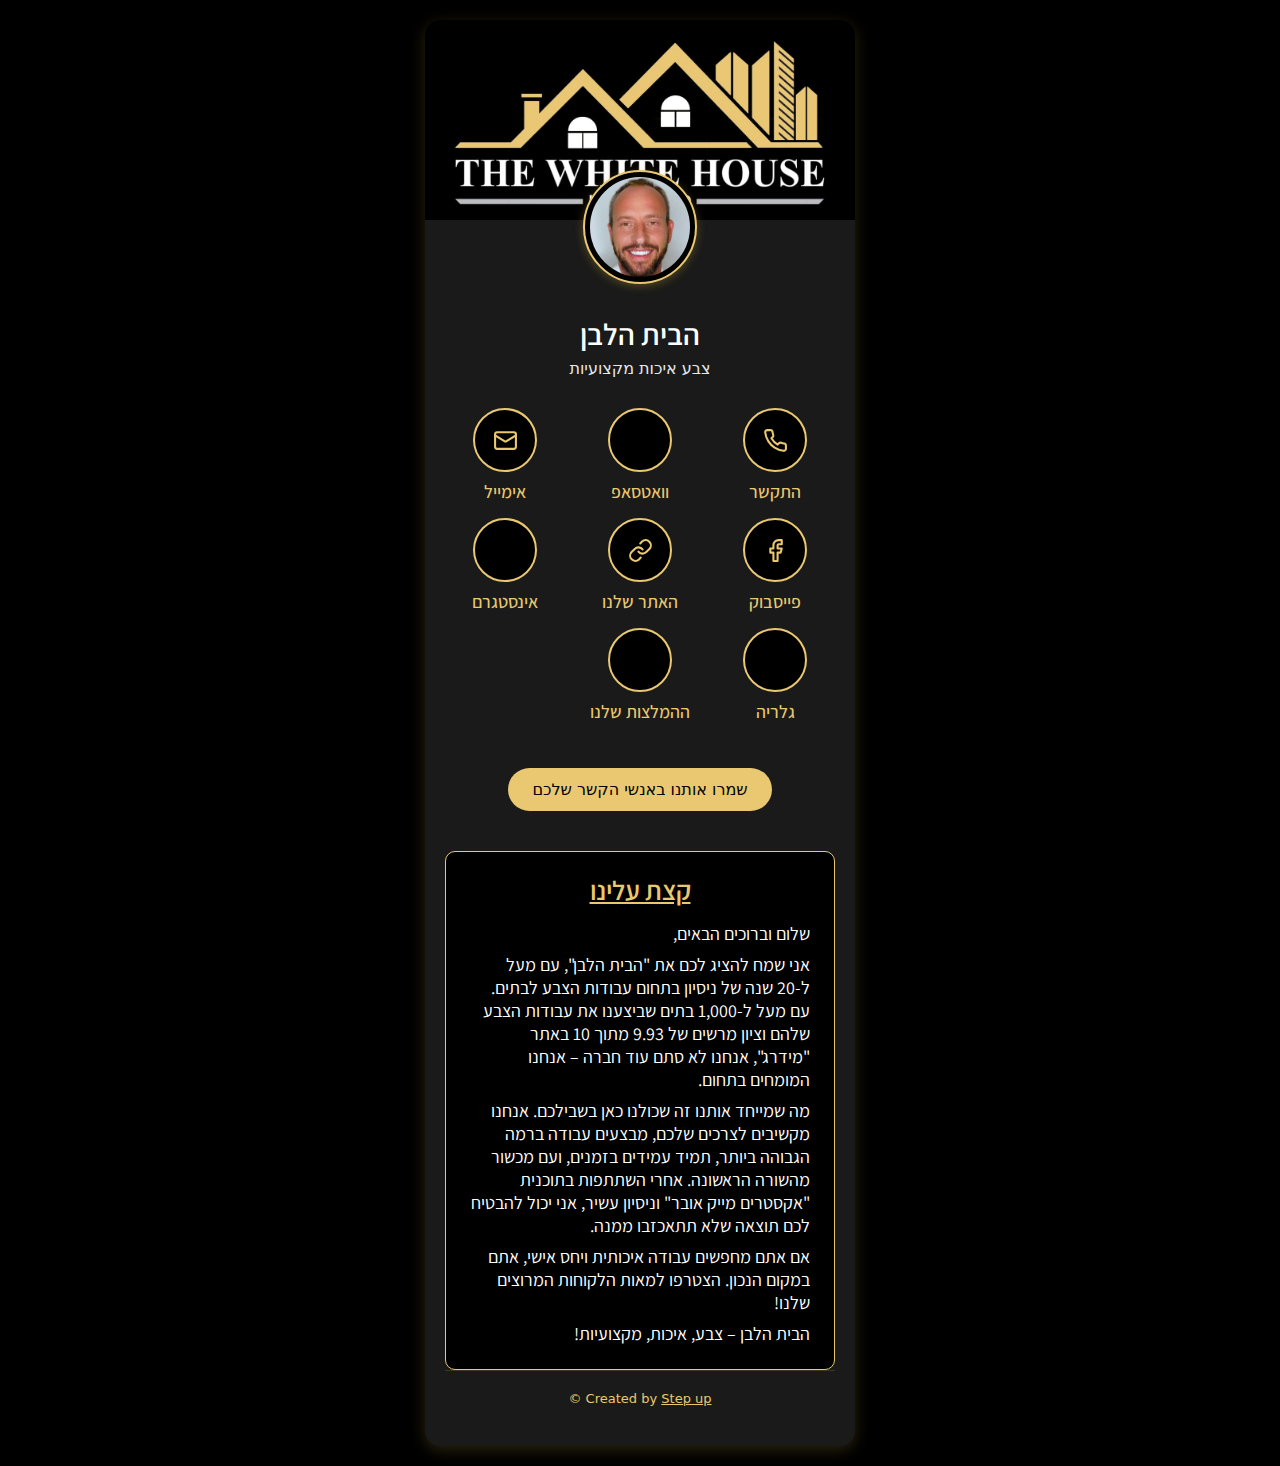
==== index.html @ 556792b4 "Add files via upload" ====
<!DOCTYPE html>
<html dir="rtl" lang="he">
<head>
    <meta charset="UTF-8">
    <meta name="viewport" content="width=device-width, initial-scale=1.0">
    <title>The White house - digital card</title>
      <link rel="stylesheet" href="https://cdnjs.cloudflare.com/ajax/libs/font-awesome/6.5.1/css/all.min.css" integrity="sha512-DTOQO9RWCH3ppGqcWaEA1BIZOC6xxalwEsw9c2QQeAIftl+Vegovlnee1c9QX4TctnWMn13TZye+giMm8e2LwA==" crossorigin="anonymous" referrerpolicy="no-referrer" />
        <link rel="preconnect" href="https://fonts.googleapis.com">
        <link rel="preconnect" href="https://fonts.gstatic.com" crossorigin>
        <link href="https://fonts.googleapis.com/css2?family=Assistant:wght@200..800&display=swap" rel="stylesheet">
    <link rel="stylesheet" href="style.css">
</head>
<body>
    <div class="container">
     
        <div class="cover-image">
            <img src="./images/logo.jpg" alt="Cover Image">
        </div>
        <div class="logo-container">
            <div class="logo">
                <img src="./images/profile.jpg" alt="Logo">
            </div>
        </div>
        <div class="content">
            <h1>הבית הלבן</h1>
            <div class="subtitle">צבע איכות מקצועיות</div>
            
            <div class="contact-grid">
         
                <a href="tel:0543997390" class="contact-item" target="_blank">
                    <div class="icon-circle">
                        <svg xmlns="http://www.w3.org/2000/svg" width="24" height="24" viewBox="0 0 24 24" fill="none" stroke="currentColor" stroke-width="2" stroke-linecap="round" stroke-linejoin="round"><path d="M22 16.92v3a2 2 0 0 1-2.18 2 19.79 19.79 0 0 1-8.63-3.07 19.5 19.5 0 0 1-6-6 19.79 19.79 0 0 1-3.07-8.67A2 2 0 0 1 4.11 2h3a2 2 0 0 1 2 1.72 12.84 12.84 0 0 0 .7 2.81 2 2 0 0 1-.45 2.11L8.09 9.91a16 16 0 0 0 6 6l1.27-1.27a2 2 0 0 1 2.11-.45 12.84 12.84 0 0 0 2.81.7A2 2 0 0 1 22 16.92z"></path></svg>
                    </div>
                    התקשר
                </a>

                <a href="whatsapp://send?text=היי הגעתי אליך דרך כרטיס ביקור דיגיטלי מעוניין לקבל עוד פרטים על השירותים שאתה מציע &phone=+972543997390" class="contact-item" target="_blank">
                    <div class="icon-circle">
                        <i class="fa-brands fa-whatsapp" id="icons"></i>
                    </div>
                    וואטסאפ
                </a>

                <a href="mailto:Bait.halavan@gmail.com" class="contact-item" target="_blank">
                    <div class="icon-circle">
                        <svg xmlns="http://www.w3.org/2000/svg" width="24" height="24" viewBox="0 0 24 24" fill="none" stroke="currentColor" stroke-width="2" stroke-linecap="round" stroke-linejoin="round"><rect width="20" height="16" x="2" y="4" rx="2"></rect><path d="m22 7-8.97 5.7a1.94 1.94 0 0 1-2.06 0L2 7"></path></svg>
                    </div>
                    אימייל
                </a>

                <a href="#" class="contact-item" target="_blank">
                    <div class="icon-circle">
                        <svg xmlns="http://www.w3.org/2000/svg" width="24" height="24" viewBox="0 0 24 24" fill="none" stroke="currentColor" stroke-width="2" stroke-linecap="round" stroke-linejoin="round"><path d="M18 2h-3a5 5 0 0 0-5 5v3H7v4h3v8h4v-8h3l1-4h-4V7a1 1 0 0 1 1-1h3z"></path></svg>
                    </div>
                    פייסבוק
                </a>

                <a href="#" class="contact-item" target="_blank">
                    <div class="icon-circle">
                        <svg xmlns="http://www.w3.org/2000/svg" width="24" height="24" viewBox="0 0 24 24" fill="none" stroke="currentColor" stroke-width="2" stroke-linecap="round" stroke-linejoin="round"><path d="M10 13a5 5 0 0 0 7.54.54l3-3a5 5 0 0 0-7.07-7.07l-1.72 1.71"></path><path d="M14 11a5 5 0 0 0-7.54-.54l-3 3a5 5 0 0 0 7.07 7.07l1.71-1.71"></path></svg>
                    </div>
                    האתר שלנו
                </a>
                
                                <a href="#" target="_blank" class="contact-item">
                                    <div class="icon-circle">
                                        <i class="fa-brands fa-instagram" id="icons"></i>
                                    </div>
                                    אינסטגרם
                                </a>

                                
                                <a href="#" target="_blank" class="contact-item">
                                    <div class="icon-circle">
                                        <i class="fa-regular fa-image" id="icons"></i>
                                    </div>
                                    גלריה
                                </a>
                                <a href="#" target="_blank" class="contact-item">
                                    <div class="icon-circle">
                                        <i class="fa-solid fa-star" id="icons"></i>
                                    </div>
                                    ההמלצות שלנו
                                </a>

            </div>

            <a href="contact.vcf" download class="save-contact">
                שמרו אותנו באנשי הקשר שלכם
            </a>

            <div class="about-section">
                <div class="about-title">קצת עלינו</div>
                <div class="about-text">
                    שלום וברוכים הבאים,
                </div>
                <div class="about-text">
                    אני שמח להציג לכם את "הבית הלבן", עם מעל ל-20 שנה של ניסיון בתחום עבודות הצבע לבתים. עם מעל ל-1,000 בתים שביצענו את עבודות הצבע שלהם וציון מרשים של 9.93 מתוך 10 באתר "מידרג", אנחנו לא סתם עוד חברה – אנחנו המומחים בתחום.
                </div>
                <div class="about-text">
                    מה שמייחד אותנו זה שכולנו כאן בשבילכם. אנחנו מקשיבים לצרכים שלכם, מבצעים עבודה ברמה הגבוהה ביותר, תמיד עמידים בזמנים, ועם מכשור מהשורה הראשונה. אחרי השתתפות בתוכנית "אקסטרים מייק אובר" וניסיון עשיר, אני יכול להבטיח לכם תוצאה שלא תתאכזבו ממנה.
                </div>
                <div class="about-text">
                    אם אתם מחפשים עבודה איכותית ויחס אישי, אתם במקום הנכון. הצטרפו למאות הלקוחות המרוצים שלנו!
                </div>
                <div class="about-text">
                    הבית הלבן – צבע, איכות, מקצועיות!
                </div>
            </div>

            <div class="footer">
                 Created by 
                 <a href="https://stepupdigital.co.il/" id="link" target="_blank">Step up</a> ©
            </div>
        </div>
    </div>
</body>
</html>
---- style.css ----
:root {
    --gold: #EAC871;
    --gold-light: #FFD700;
    --black: #000000;
    --dark-gray: #1A1A1A;
    --title: #ffffff;
}

body {
    font-family: system-ui, -apple-system, sans-serif;
    margin: 0;
    padding: 0;
    background: var(--black);
    min-height: 100vh;
}
.container {
    width: 100%;
    max-width: 430px;
    margin: 0 auto;
    background: var(--dark-gray);
    box-shadow: 0 4px 15px rgba(212, 175, 55, 0.2);
}
.cover-image {
    width: 100%;
    height: 200px;
    background: var(--black);
    position: relative;
    overflow: hidden;
}
.cover-image img {
    width: 100%;
    height: 100%;
    object-fit: cover;
}
.logo-container {
    position: relative;
    margin-top: -50px;
    text-align: center;
    padding: 0 20px;
}
.logo {
    width: 100px;
    height: 100px;
    border-radius: 50%;
    background: var(--black);
    padding: 5px;
    margin: 0 auto;
    box-shadow: 0 2px 10px rgba(212, 175, 55, 0.3);
    border: 2px solid var(--gold);
}
.logo img {
    width: 100%;
    height: 100%;
    border-radius: 50%;
    object-fit: cover;
}
.content {
    padding: 20px;
    text-align: center;
}
h1 {
    font-family: "Assistant", Sans-serif;
    font-weight: 600;
    color: var(--title);
    font-size: 30px;
    margin: 10px 0 5px;
}
.subtitle {
    color: var(--title);
    margin-bottom: 30px;
    font-size: 16px;
    opacity: 0.9;
}
.contact-grid {
    display: grid;
    grid-template-columns: repeat(3, 1fr);
    gap: 15px;
    margin: 25px 0;
}
.contact-item {
    display: flex;
    flex-direction: column;
    align-items: center;
    text-decoration: none;
    color: #EAC871;
    font-size: 18px;
    font-family: "Assistant", Sans-serif;
    font-weight: 500;
}
.icon-circle {
    width: 60px;
    height: 60px;
    background: var(--black);
    border: 2px solid var(--gold);
    border-radius: 50%;
    display: flex;
    align-items: center;
    justify-content: center;
    margin-bottom: 8px;
    transition: all 0.3s;
}
.icon-circle:hover {
    background: var(--gold);
}


.icon-circle svg {
    width: 25px;
    height: 25px;
    stroke: var(--gold);
    stroke-width: 2;
    transition: all 0.3s;
}
.icon-circle:hover svg {
    stroke: var(--black);
}

#icons {
    width: 25px;
    height: 25px;
    stroke-width: 2;
    font-size: 24px;
    transition: all 0.3s;
}

.icon-circle:hover i {
    color: var(--black);
}
.save-contact {
    margin: 20px 0;
    padding: 12px 24px;
    background-color: #EAC871;
    fill: #000000;
    color: #000000;
    border: none;
    border-radius: 25px;
    font-size: 16px;
    cursor: pointer;
    transition: all 0.3s;
    text-decoration: none;
    display: inline-block;
}
.save-contact:hover {
    background: #e5c07b;
}

.about-section {
    background: var(--black);
    padding: 20px;
    border-radius: 10px;
    margin-top: 20px;
    text-align: right;
    border: 1px solid var(--gold);
}
.about-title {
    color: #EAC871;
    font-size: 27px;
    font-family: "Assistant", Sans-serif;
    margin-bottom: 10px;
    font-weight: 600;
    text-align: center;
    text-decoration: underline;
}

.about-text {
    padding: 4px;
    text-align: start;
    color: #FFFFFF;
    font-family: "Assistant", Sans-serif;
    font-size: 18px;
    font-weight: 400;
}
.footer {
    text-align: center;
    padding: 20px;
    color: var(--gold);
    font-size: 13px;
    font-weight: 500;
    border-top: 1px solid rgba(212, 175, 55, 0.2);
}

#link {
    text-align: center;
    color: var(--gold);
    font-size: 13px;
    font-weight: 500;
}
@media (min-width: 431px) {
    body {
        display: flex;
        justify-content: center;
        align-items: center;
        padding: 20px;
    }
    .container {
        border-radius: 15px;
        overflow: hidden;
    }
}
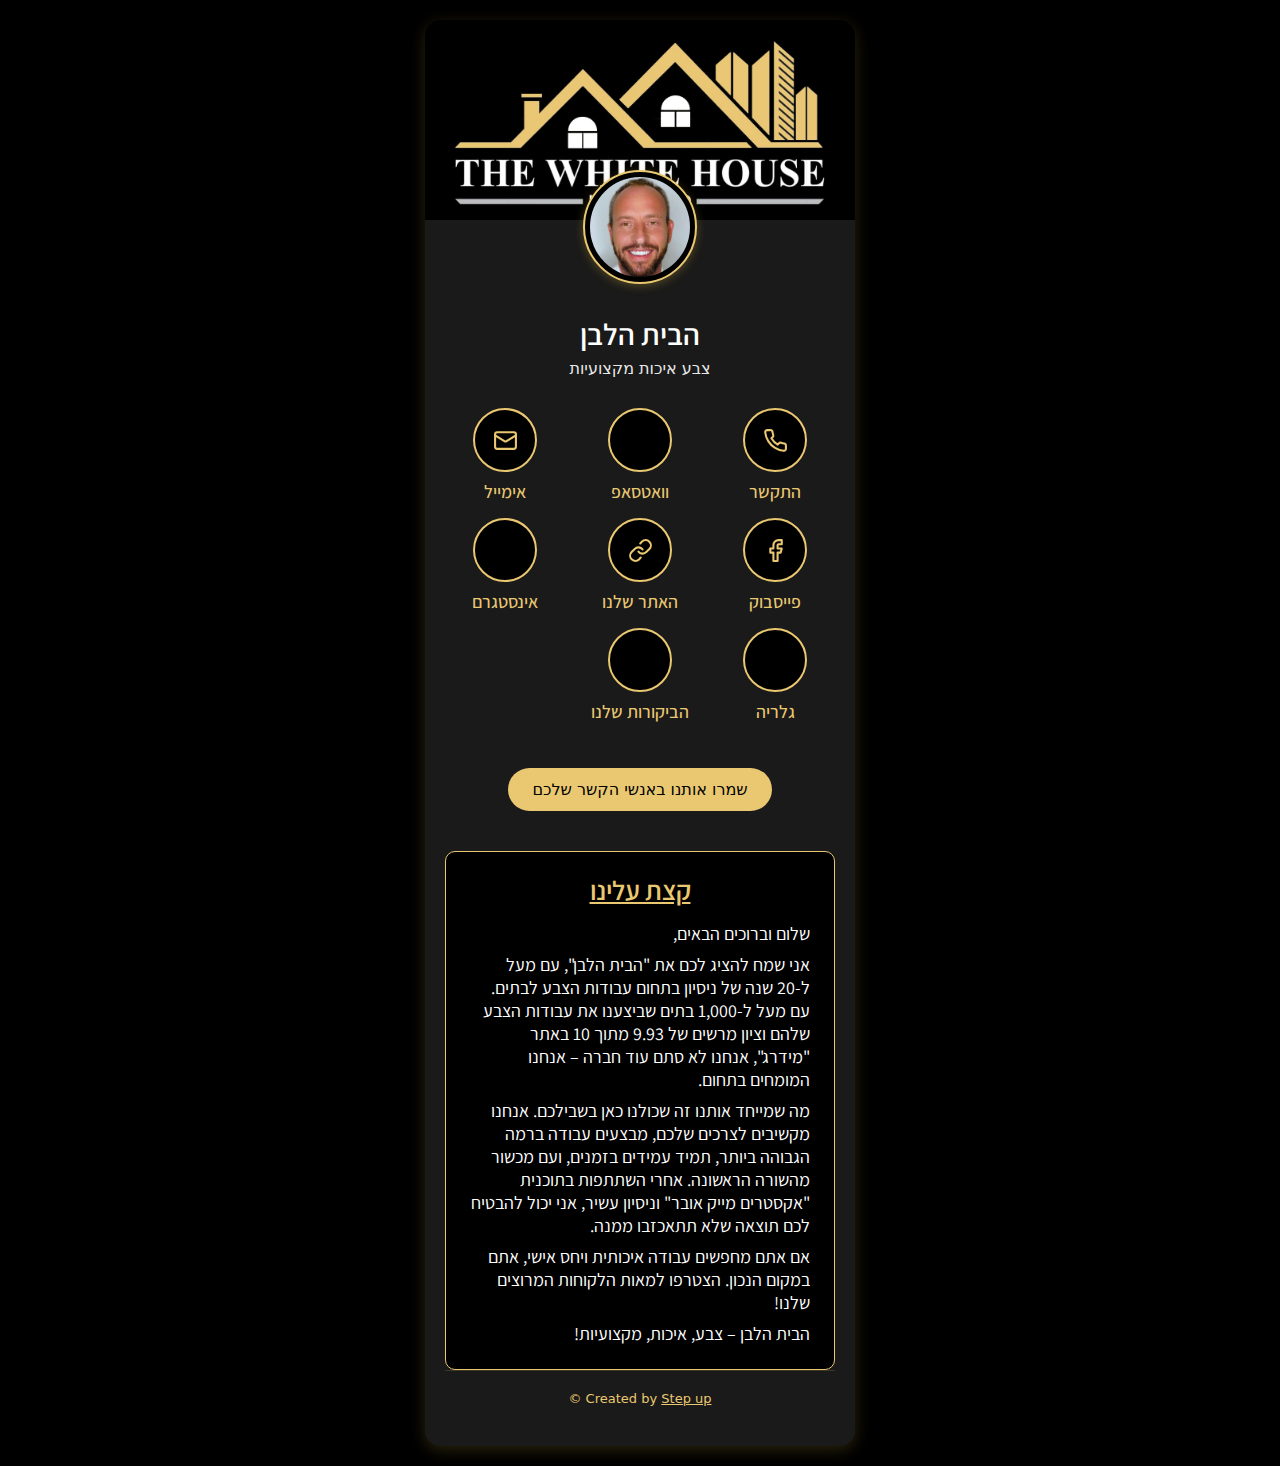
==== commit af0acf3b: "Add files via upload" ====
--- a/index.html
+++ b/index.html
@@ -48,7 +48,7 @@
                     אימייל
                 </a>
 
-                <a href="#" class="contact-item" target="_blank">
+                <a href="https://www.facebook.com/profile.php?id=61551782522139&mibextid=wwXIfr&rdid=McWkXBT0t9SC0PJA&share_url=https%3A%2F%2Fwww.facebook.com%2Fshare%2F1Ew84iz2US%2F%3Fmibextid%3DwwXIfr" class="contact-item" target="_blank">
                     <div class="icon-circle">
                         <svg xmlns="http://www.w3.org/2000/svg" width="24" height="24" viewBox="0 0 24 24" fill="none" stroke="currentColor" stroke-width="2" stroke-linecap="round" stroke-linejoin="round"><path d="M18 2h-3a5 5 0 0 0-5 5v3H7v4h3v8h4v-8h3l1-4h-4V7a1 1 0 0 1 1-1h3z"></path></svg>
                     </div>
@@ -76,11 +76,11 @@
                                     </div>
                                     גלריה
                                 </a>
-                                <a href="#" target="_blank" class="contact-item">
+                                <a href="https://midrag.co.il/SpCard/Sp/13700?sectorId=70&listId=1" target="_blank" class="contact-item">
                                     <div class="icon-circle">
                                         <i class="fa-solid fa-star" id="icons"></i>
                                     </div>
-                                    ההמלצות שלנו
+                                    הביקורות שלנו
                                 </a>
 
             </div>
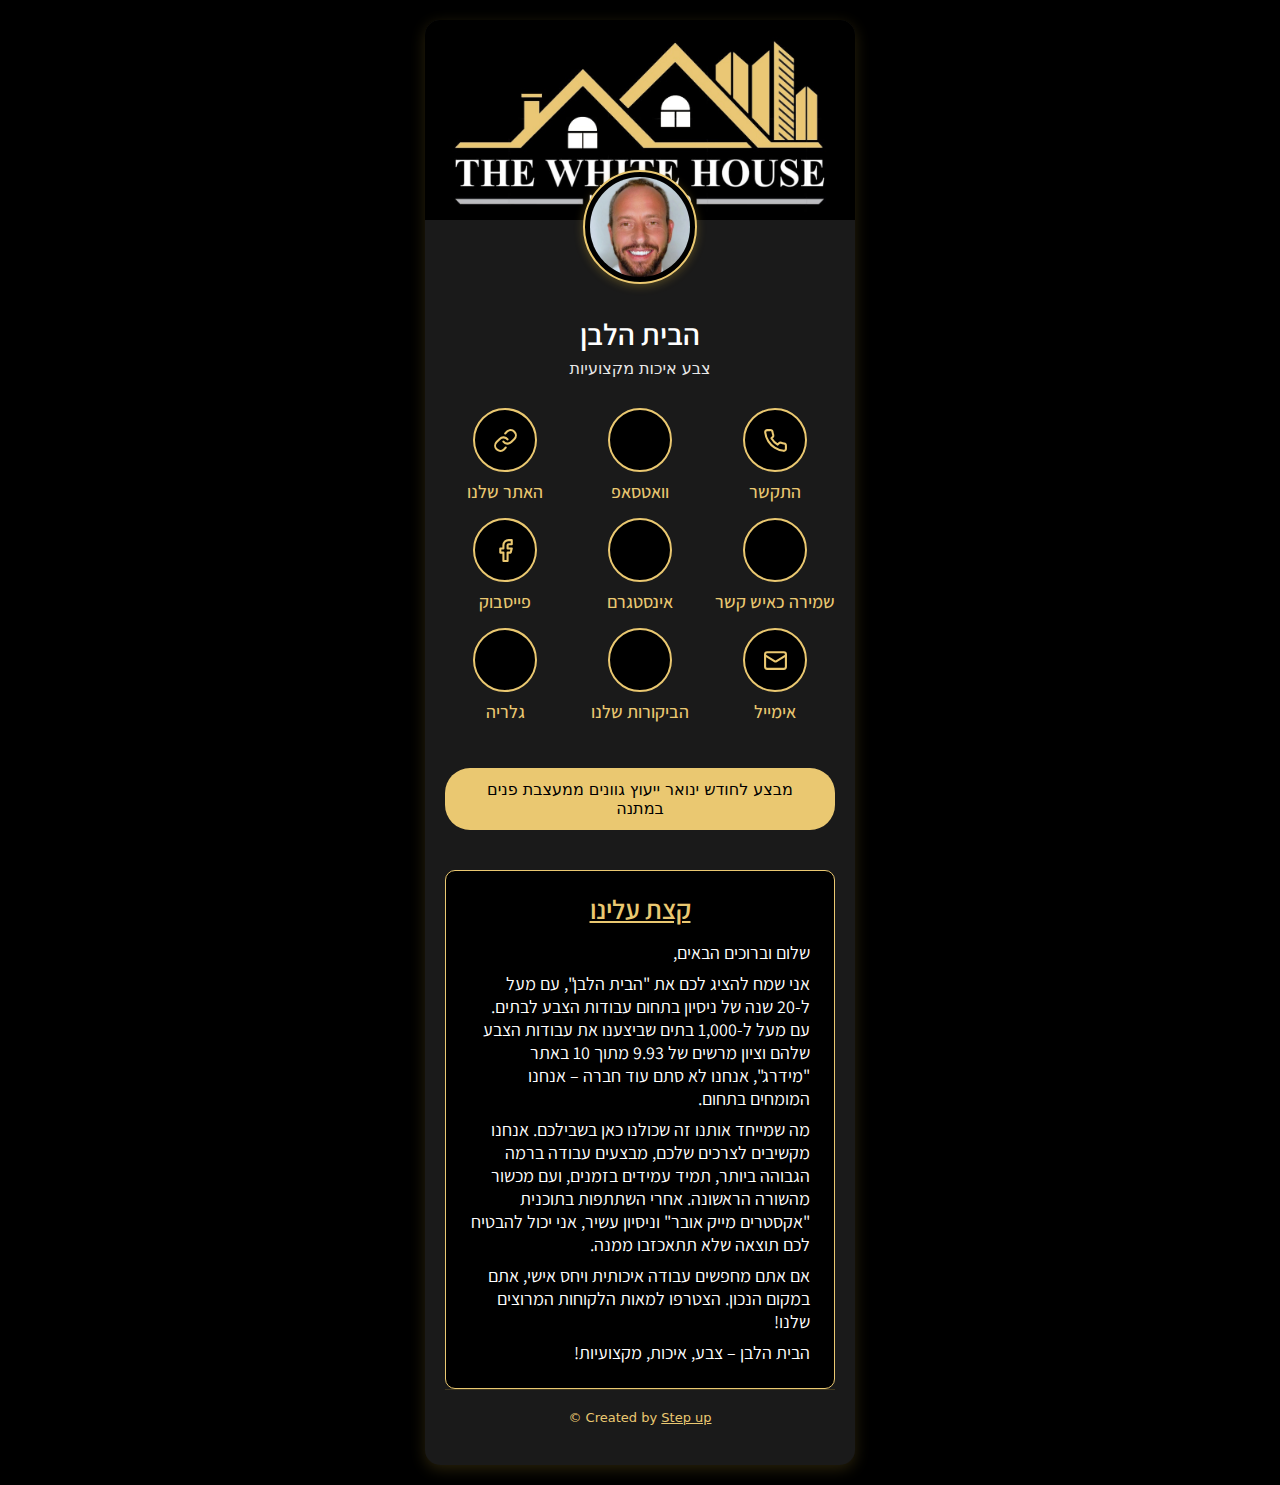
==== commit b3b72c58: "Add files via upload" ====
--- a/index.html
+++ b/index.html
@@ -3,7 +3,8 @@
 <head>
     <meta charset="UTF-8">
     <meta name="viewport" content="width=device-width, initial-scale=1.0">
-    <title>The White house - digital card</title>
+    <title>הבית הלבן – צבע, איכות, מקצועיות</title>
+    <link rel="icon" type="image/jpg" href="./images/logo.jpg">
       <link rel="stylesheet" href="https://cdnjs.cloudflare.com/ajax/libs/font-awesome/6.5.1/css/all.min.css" integrity="sha512-DTOQO9RWCH3ppGqcWaEA1BIZOC6xxalwEsw9c2QQeAIftl+Vegovlnee1c9QX4TctnWMn13TZye+giMm8e2LwA==" crossorigin="anonymous" referrerpolicy="no-referrer" />
         <link rel="preconnect" href="https://fonts.googleapis.com">
         <link rel="preconnect" href="https://fonts.gstatic.com" crossorigin>
@@ -40,26 +41,19 @@
                     </div>
                     וואטסאפ
                 </a>
-
-                <a href="mailto:Bait.halavan@gmail.com" class="contact-item" target="_blank">
-                    <div class="icon-circle">
-                        <svg xmlns="http://www.w3.org/2000/svg" width="24" height="24" viewBox="0 0 24 24" fill="none" stroke="currentColor" stroke-width="2" stroke-linecap="round" stroke-linejoin="round"><rect width="20" height="16" x="2" y="4" rx="2"></rect><path d="m22 7-8.97 5.7a1.94 1.94 0 0 1-2.06 0L2 7"></path></svg>
-                    </div>
-                    אימייל
-                </a>
-
-                <a href="https://www.facebook.com/profile.php?id=61551782522139&mibextid=wwXIfr&rdid=McWkXBT0t9SC0PJA&share_url=https%3A%2F%2Fwww.facebook.com%2Fshare%2F1Ew84iz2US%2F%3Fmibextid%3DwwXIfr" class="contact-item" target="_blank">
-                    <div class="icon-circle">
-                        <svg xmlns="http://www.w3.org/2000/svg" width="24" height="24" viewBox="0 0 24 24" fill="none" stroke="currentColor" stroke-width="2" stroke-linecap="round" stroke-linejoin="round"><path d="M18 2h-3a5 5 0 0 0-5 5v3H7v4h3v8h4v-8h3l1-4h-4V7a1 1 0 0 1 1-1h3z"></path></svg>
-                    </div>
-                    פייסבוק
-                </a>
-
+                
                 <a href="#" class="contact-item" target="_blank">
                     <div class="icon-circle">
                         <svg xmlns="http://www.w3.org/2000/svg" width="24" height="24" viewBox="0 0 24 24" fill="none" stroke="currentColor" stroke-width="2" stroke-linecap="round" stroke-linejoin="round"><path d="M10 13a5 5 0 0 0 7.54.54l3-3a5 5 0 0 0-7.07-7.07l-1.72 1.71"></path><path d="M14 11a5 5 0 0 0-7.54-.54l-3 3a5 5 0 0 0 7.07 7.07l1.71-1.71"></path></svg>
                     </div>
                     האתר שלנו
+                </a>
+
+                <a href="contact.vcf" download class="contact-item" target="_blank">
+                    <div class="icon-circle">
+                        <i class="fa-solid fa-address-book" id="icons"></i>
+                    </div>
+                שמירה כאיש קשר
                 </a>
                 
                                 <a href="#" target="_blank" class="contact-item">
@@ -68,25 +62,39 @@
                                     </div>
                                     אינסטגרם
                                 </a>
+                                <a href="https://www.facebook.com/profile.php?id=61551782522139&mibextid=wwXIfr&rdid=McWkXBT0t9SC0PJA&share_url=https%3A%2F%2Fwww.facebook.com%2Fshare%2F1Ew84iz2US%2F%3Fmibextid%3DwwXIfr" class="contact-item" target="_blank">
+                                    <div class="icon-circle">
+                                        <svg xmlns="http://www.w3.org/2000/svg" width="24" height="24" viewBox="0 0 24 24" fill="none" stroke="currentColor" stroke-width="2" stroke-linecap="round" stroke-linejoin="round"><path d="M18 2h-3a5 5 0 0 0-5 5v3H7v4h3v8h4v-8h3l1-4h-4V7a1 1 0 0 1 1-1h3z"></path></svg>
+                                    </div>
+                                    פייסבוק
+                                </a>
+                <a href="mailto:Bait.halavan@gmail.com" class="contact-item" target="_blank">
+                    <div class="icon-circle">
+                        <svg xmlns="http://www.w3.org/2000/svg" width="24" height="24" viewBox="0 0 24 24" fill="none" stroke="currentColor" stroke-width="2" stroke-linecap="round" stroke-linejoin="round"><rect width="20" height="16" x="2" y="4" rx="2"></rect><path d="m22 7-8.97 5.7a1.94 1.94 0 0 1-2.06 0L2 7"></path></svg>
+                    </div>
+                    אימייל
+                </a>
+
+
 
                                 
+                <a href="https://midrag.co.il/SpCard/Sp/13700?sectorId=70&listId=1" target="_blank" class="contact-item">
+                    <div class="icon-circle">
+                        <i class="fa-solid fa-star" id="icons"></i>
+                    </div>
+                    הביקורות שלנו
+                </a>
                                 <a href="#" target="_blank" class="contact-item">
                                     <div class="icon-circle">
                                         <i class="fa-regular fa-image" id="icons"></i>
                                     </div>
                                     גלריה
                                 </a>
-                                <a href="https://midrag.co.il/SpCard/Sp/13700?sectorId=70&listId=1" target="_blank" class="contact-item">
-                                    <div class="icon-circle">
-                                        <i class="fa-solid fa-star" id="icons"></i>
-                                    </div>
-                                    הביקורות שלנו
-                                </a>
 
             </div>
 
-            <a href="contact.vcf" download class="save-contact">
-                שמרו אותנו באנשי הקשר שלכם
+            <a href="whatsapp://send?text=היי הגעתי אליך דרך כרטיס ביקור דיגיטלי מעוניין לקבל עוד פרטים על השירותים שאתה מציע וגם על ההטבה של חודש ינואר ייעוץ גוונים ממעצבת פנים &phone=+972543997390" class="save-contact">
+            מבצע לחודש ינואר ייעוץ גוונים ממעצבת פנים במתנה
             </a>
 
             <div class="about-section">
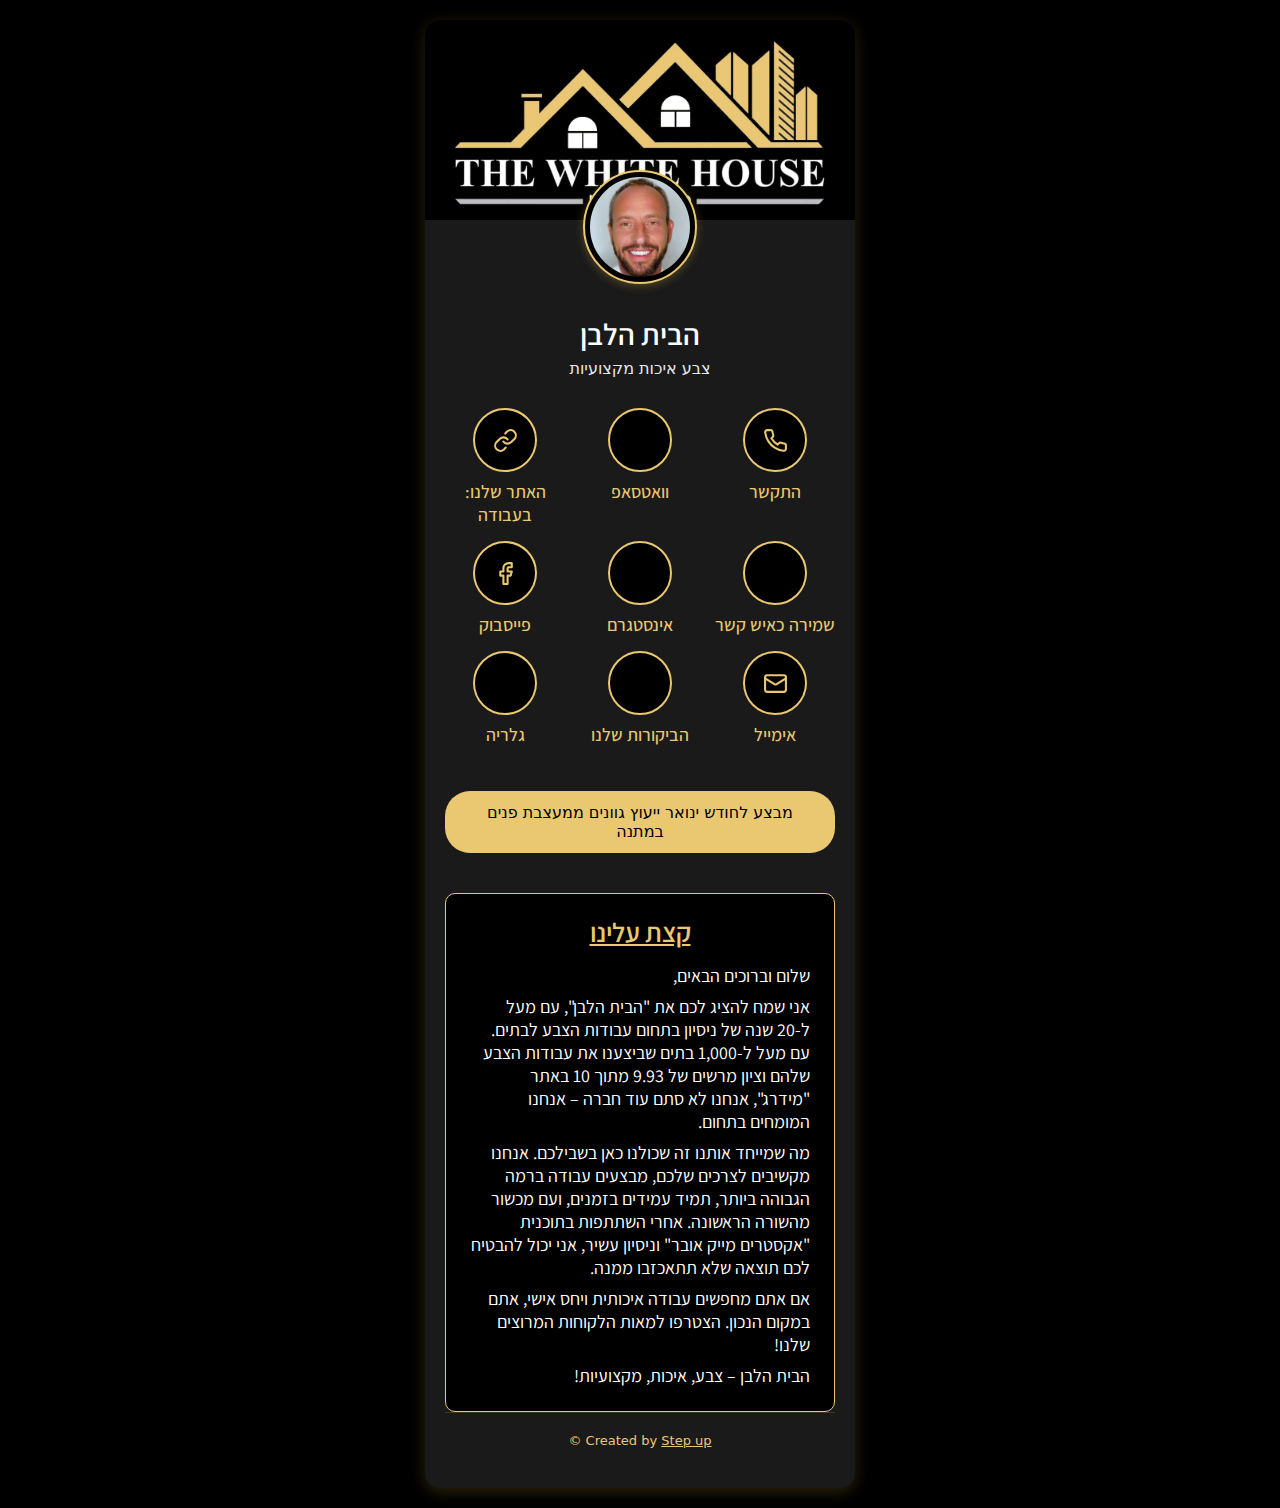
==== commit 3f5ca803: "Add files via upload" ====
--- a/index.html
+++ b/index.html
@@ -46,7 +46,7 @@
                     <div class="icon-circle">
                         <svg xmlns="http://www.w3.org/2000/svg" width="24" height="24" viewBox="0 0 24 24" fill="none" stroke="currentColor" stroke-width="2" stroke-linecap="round" stroke-linejoin="round"><path d="M10 13a5 5 0 0 0 7.54.54l3-3a5 5 0 0 0-7.07-7.07l-1.72 1.71"></path><path d="M14 11a5 5 0 0 0-7.54-.54l-3 3a5 5 0 0 0 7.07 7.07l1.71-1.71"></path></svg>
                     </div>
-                    האתר שלנו
+                    האתר שלנו: בעבודה
                 </a>
 
                 <a href="contact.vcf" download class="contact-item" target="_blank">
@@ -93,7 +93,7 @@
 
             </div>
 
-            <a href="whatsapp://send?text=היי הגעתי אליך דרך כרטיס ביקור דיגיטלי מעוניין לקבל עוד פרטים על השירותים שאתה מציע וגם על ההטבה של חודש ינואר ייעוץ גוונים ממעצבת פנים &phone=+972543997390" class="save-contact">
+            <a href="whatsapp://send?text=היי הגעתי אליך דרך כרטיס ביקור דיגיטלי מעוניין לקבל עוד פרטים על השירותים שאתה מציע וגם על ההטבה של חודש ינואר ייעוץ גוונים ממעצבת פנים ( במתנה) &phone=+972543997390" class="save-contact">
             מבצע לחודש ינואר ייעוץ גוונים ממעצבת פנים במתנה
             </a>
 
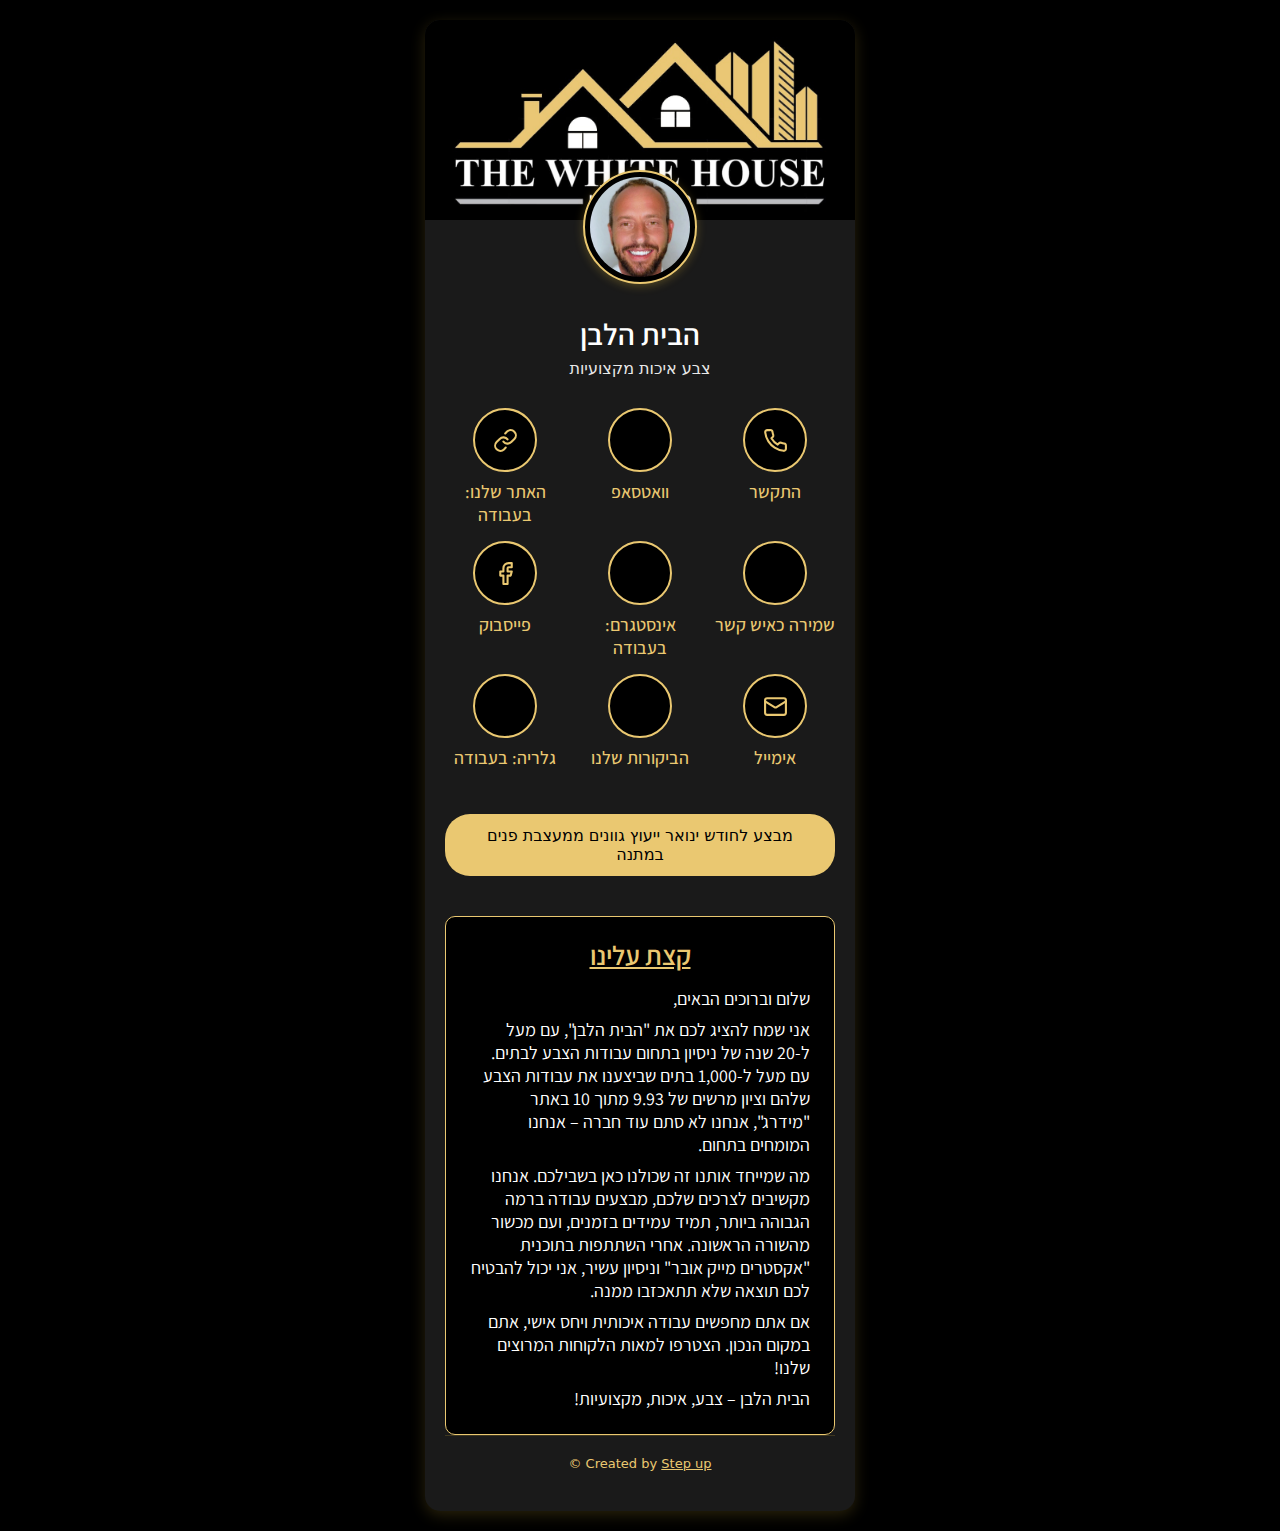
==== commit fede068c: "Add files via upload" ====
--- a/index.html
+++ b/index.html
@@ -60,7 +60,7 @@
                                     <div class="icon-circle">
                                         <i class="fa-brands fa-instagram" id="icons"></i>
                                     </div>
-                                    אינסטגרם
+                                   אינסטגרם: בעבודה
                                 </a>
                                 <a href="https://www.facebook.com/profile.php?id=61551782522139&mibextid=wwXIfr&rdid=McWkXBT0t9SC0PJA&share_url=https%3A%2F%2Fwww.facebook.com%2Fshare%2F1Ew84iz2US%2F%3Fmibextid%3DwwXIfr" class="contact-item" target="_blank">
                                     <div class="icon-circle">
@@ -88,7 +88,7 @@
                                     <div class="icon-circle">
                                         <i class="fa-regular fa-image" id="icons"></i>
                                     </div>
-                                    גלריה
+                                    גלריה: בעבודה
                                 </a>
 
             </div>
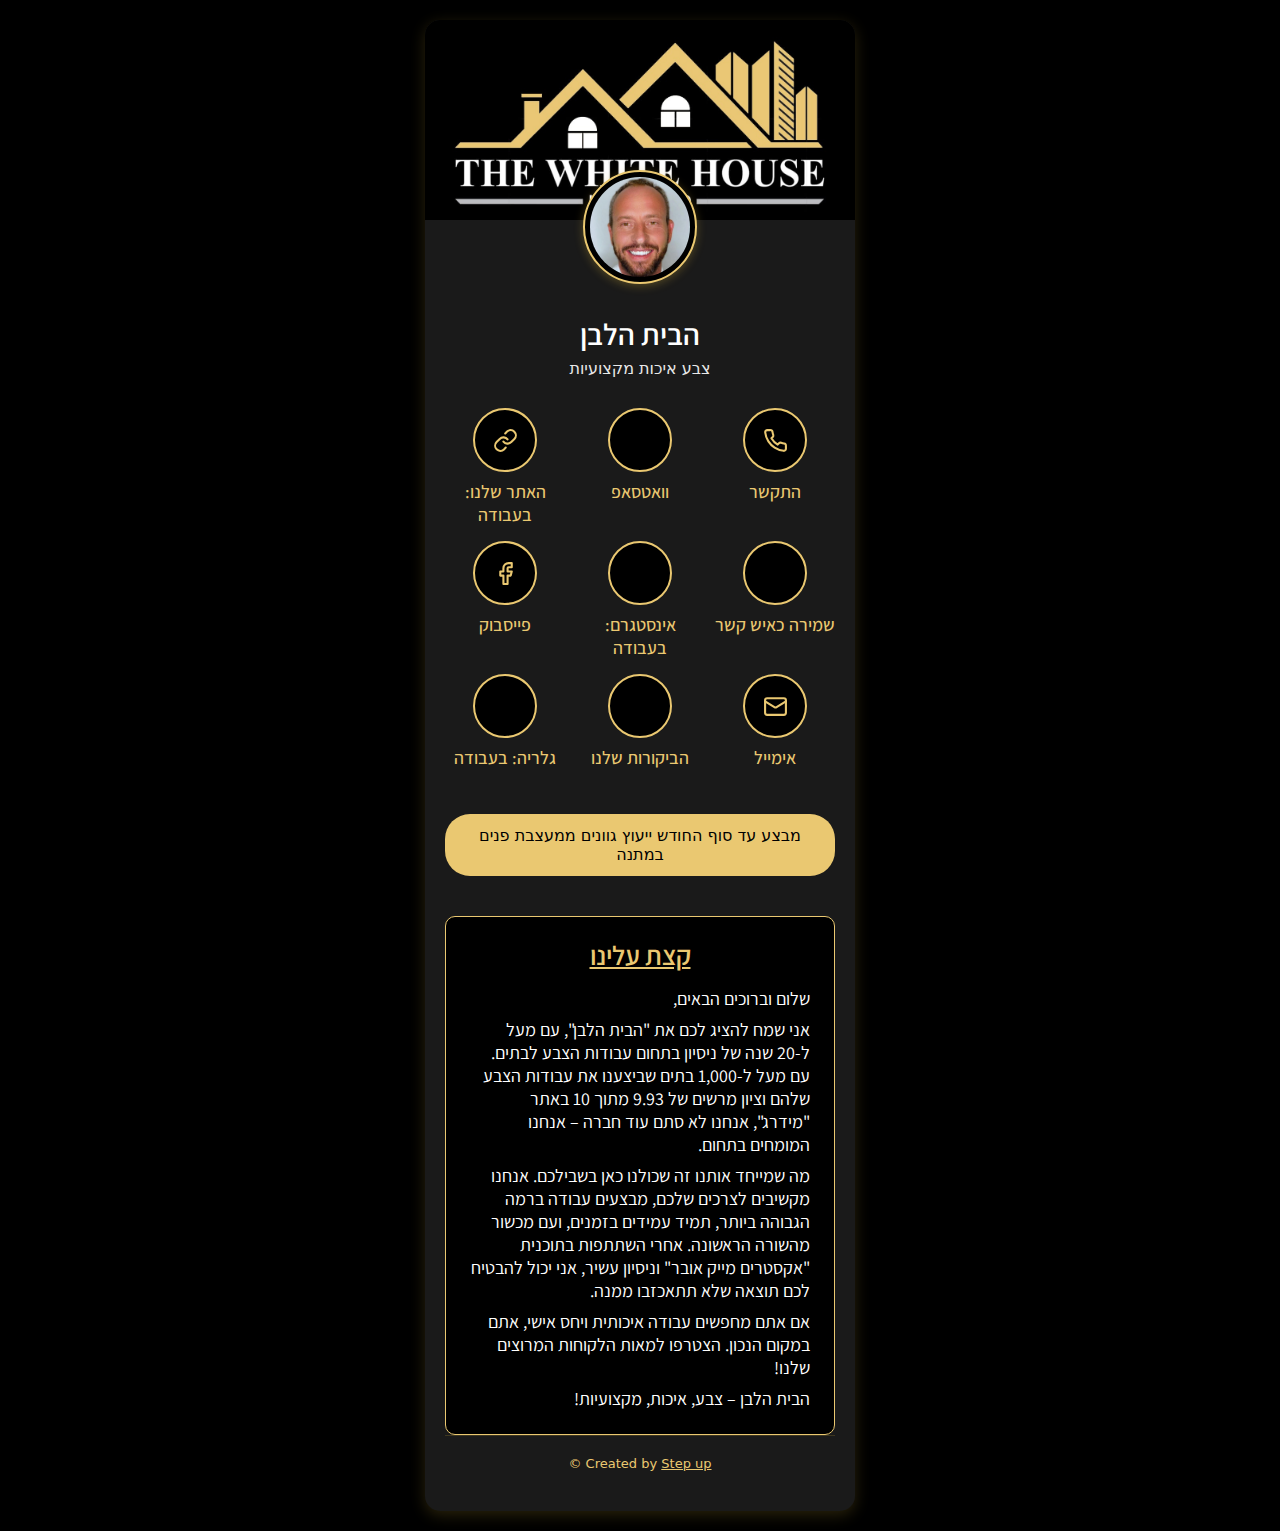
==== commit 74b6236a: "Update index.html" ====
--- a/index.html
+++ b/index.html
@@ -93,8 +93,8 @@
 
             </div>
 
-            <a href="whatsapp://send?text=היי הגעתי אליך דרך כרטיס ביקור דיגיטלי מעוניין לקבל עוד פרטים על השירותים שאתה מציע וגם על ההטבה של חודש ינואר ייעוץ גוונים ממעצבת פנים ( במתנה) &phone=+972543997390" class="save-contact">
-            מבצע לחודש ינואר ייעוץ גוונים ממעצבת פנים במתנה
+            <a href="whatsapp://send?text=היי הגעתי אליך דרך כרטיס ביקור דיגיטלי מעוניין לקבל עוד פרטים על השירותים שאתה מציע וגם על ההטבה של עד סוף החודש ייעוץ גוונים ממעצבת פנים ( במתנה) &phone=+972543997390" class="save-contact">
+            מבצע עד סוף החודש ייעוץ גוונים ממעצבת פנים במתנה
             </a>
 
             <div class="about-section">
